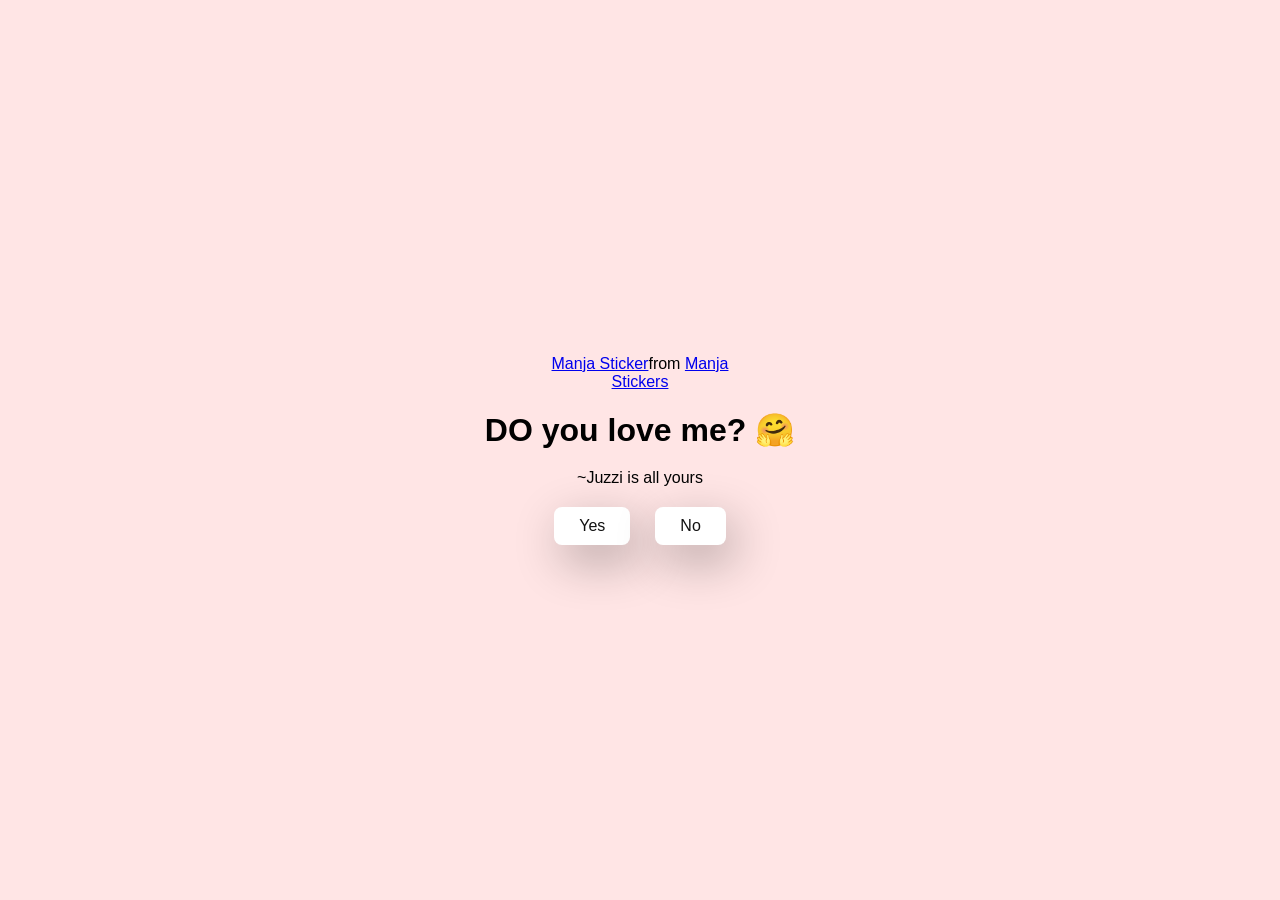
==== index.html @ a70fd650 "Add files via upload" ====
<!DOCTYPE html>
<html lang="en">
  <head>
    <meta charset="UTF-8" />
    <meta name="viewport" content="width=device-width, initial-scale=1.0" />
    <title>Do you Love me</title>

    <link rel="stylesheet" href="./style.css" />
  </head>
  <body>
    <div class="container">
      <div
        class="tenor-gif-embed"
        data-postid="22885016"
        data-share-method="host"
        data-aspect-ratio="1.04918"
        data-width="100%"
      >
        <a href="https://tenor.com/view/manja-gif-22885016">Manja Sticker</a
        >from
        <a href="https://tenor.com/search/manja-stickers">Manja Stickers</a>
      </div>
      <script
        type="text/javascript"
        async
        src="https://tenor.com/embed.js"
      ></script>
      <h1>DO you love me? 🤗</h1>
      <p>~Juzzi is all yours</p>

      <div class="btn">
        <a href="yes.html">Yes</a>
        <a href="no1.html">No</a>
      </div>
    </div>
  </body>
</html>
---- style.css ----
/* author - deepak tiwari */
* {
    margin: 0;
    padding: 0;
    box-sizing: border-box;
    font-family: sans-serif;
  }
  
  body {
    width: 100%;
    min-height: 100vh;
    display: flex;
    justify-content: center;
    align-items: center;
    background-color: #ffe5e5;
  }
  
  .container {
    display: flex;
    flex-direction: column;
    text-align: center;
    align-items: center;
    gap: 20px;
    max-width: 500px;
    margin: 20px;
  }
  
  .container .tenor-gif-embed {
    max-width: 200px;
  }
  
  .container .btn {
    display: flex;
    gap: 25px;
  }
  
  .btn a {
    text-decoration: none;
    color: #111;
    background: #fff;
    padding: 10px 25px;
    border-radius: 8px;
    box-shadow: 0.5rem 1rem 3rem hsl(0, 0%, 0%, 0.3);
  }
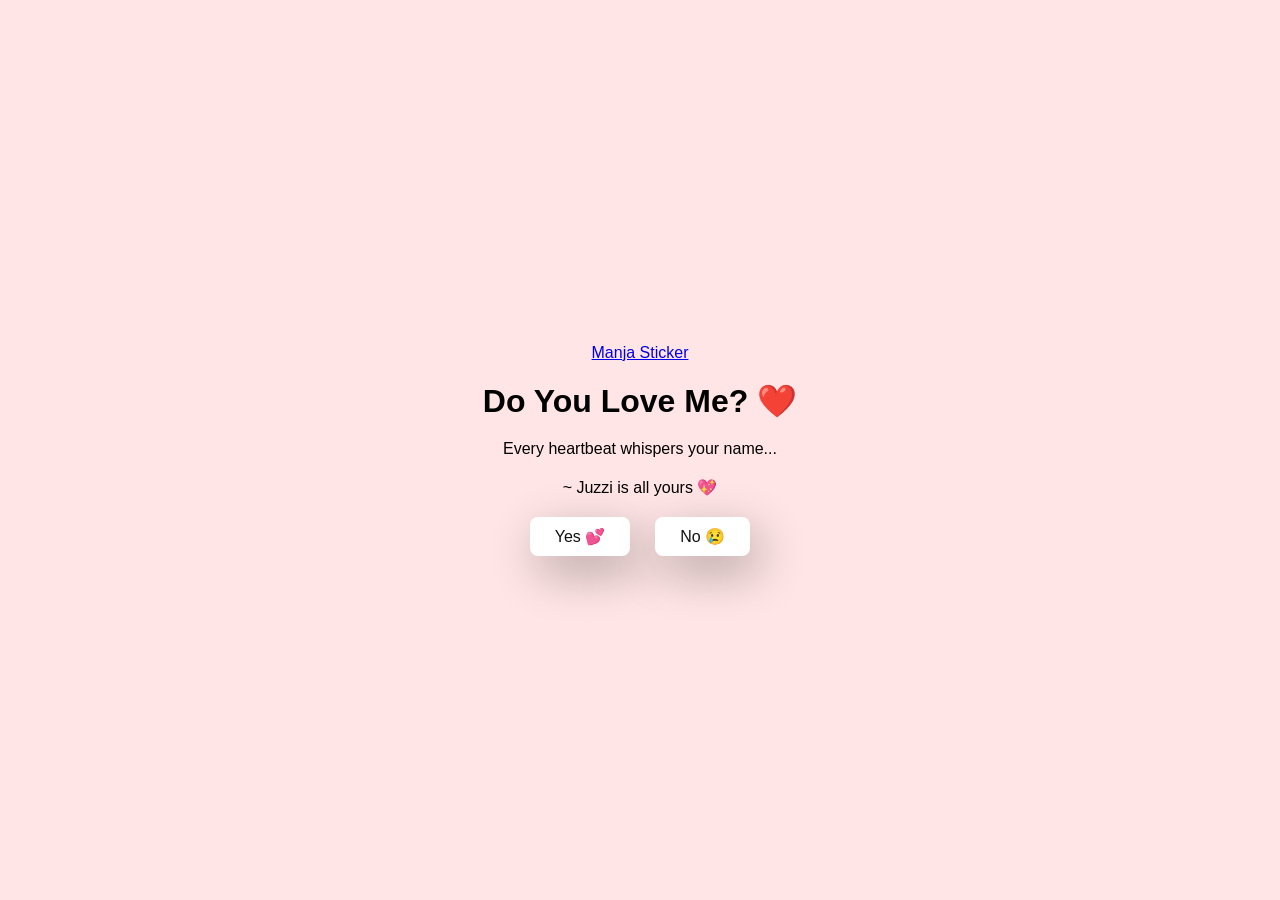
==== commit efc2315f: "Update index.html for improved layout and content" ====
--- a/index.html
+++ b/index.html
@@ -1,37 +1,50 @@
 <!DOCTYPE html>
 <html lang="en">
-  <head>
-    <meta charset="UTF-8" />
-    <meta name="viewport" content="width=device-width, initial-scale=1.0" />
-    <title>Do you Love me</title>
+<head>
+    <meta charset="UTF-8">
+    <meta name="viewport" content="width=device-width, initial-scale=1.0">
 
-    <link rel="stylesheet" href="./style.css" />
-  </head>
-  <body>
-    <div class="container">
-      <div
-        class="tenor-gif-embed"
-        data-postid="22885016"
-        data-share-method="host"
-        data-aspect-ratio="1.04918"
-        data-width="100%"
-      >
-        <a href="https://tenor.com/view/manja-gif-22885016">Manja Sticker</a
-        >from
-        <a href="https://tenor.com/search/manja-stickers">Manja Stickers</a>
-      </div>
-      <script
-        type="text/javascript"
-        async
-        src="https://tenor.com/embed.js"
-      ></script>
-      <h1>DO you love me? 🤗</h1>
-      <p>~Juzzi is all yours</p>
+    <title>For Someone Special ❤️</title>
 
-      <div class="btn">
-        <a href="yes.html">Yes</a>
-        <a href="no1.html">No</a>
-      </div>
+    <link rel="stylesheet" href="style.css">
+
+    <link href="https://fonts.googleapis.com/css2?family=Poppins:wght@300;400;600&family=Dancing+Script:wght@700&display=swap" rel="stylesheet">
+</head>
+
+<body>
+
+<div class="hearts"></div>
+
+<div class="container">
+
+    <div class="gif-container">
+        <div class="tenor-gif-embed"
+            data-postid="22885016"
+            data-share-method="host"
+            data-aspect-ratio="1.04918"
+            data-width="100%">
+            <a href="https://tenor.com/view/manja-gif-22885016">Manja Sticker</a>
+        </div>
     </div>
-  </body>
-</html>+
+    <script async src="https://tenor.com/embed.js"></script>
+
+    <h1>Do You Love Me? ❤️</h1>
+
+    <p class="subtitle">
+        Every heartbeat whispers your name...
+    </p>
+
+    <p class="signature">
+        ~ Juzzi is all yours 💖
+    </p>
+
+    <div class="btn">
+        <a href="yes.html" class="yes-btn">Yes 💕</a>
+        <a href="no1.html" class="no-btn">No 😢</a>
+    </div>
+
+</div>
+
+</body>
+</html>
